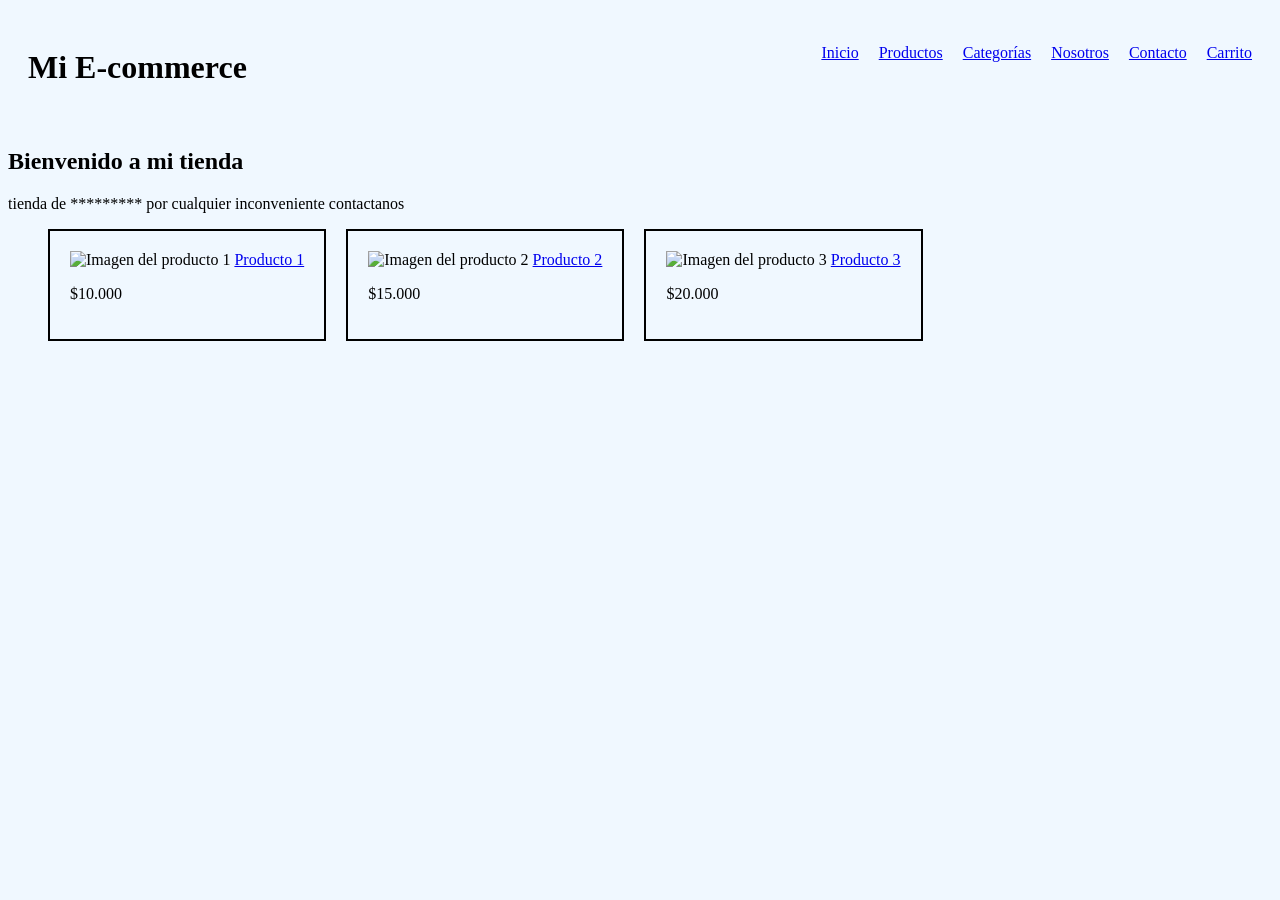
==== index.html @ a8d4cbd5 "Add initial ecommerce page structure" ====
<!DOCTYPE html>
<html lang="es">
<head>
    <meta charset="UTF-8">
    <title>Mi E-commerce</title>

    <link rel="stylesheet" href="css/style.css">
</head>

<body>
    <header> <!--este es el encabezado-->
         <h1>Mi E-commerce</h1> <!--Este es el titulo principal-->
         <nav><!--Agrupar los enlaces que permiten navegar en la pag-->
            <ul class="menu"> <!--Lista desordenada-->
            <li> <a href="#">Inicio</a> </li> <!--enlace a inicio li:elemento de la lista --> 
            <li> <a href="#">Productos</a> </li> <!--enlace a productos-->
            <li> <a href="#">Categorías</a> </li> <!--enlace a categorias-->
            <li> <a href="#">Nosotros</a> </li> <!--enlace a nosotros-->
            <li> <a href="#">Contacto</a> </li> <!--enlace a contacto-->
            <li> <a href="#">Carrito</a></li>
            </ul>
         </nav>
    </header>
    <main> <!--contenido principal de la pag como los productos-->
        <h2>Bienvenido a mi tienda</h2>
        <p>tienda de ********* por cualquier inconveniente contactanos</p>

        <ul  class="productos" >
           <li>
            <img src="#" alt="Imagen del producto 1">
            <a href="#">Producto 1</a>
            <p>$10.000</p>
           </li>
           <li>
            <img src="#" alt="Imagen del producto 2">
            <a href="#">Producto 2</a>
            <p>$15.000</p>
           </li>
           <li>
            <img src="#" alt="Imagen del producto 3">
            <a href="#">Producto 3</a>
            <p>$20.000</p>
           </li>
        </ul>

    </main>
 
<script src="js/script.js"></script>
</body>
</html>
---- css/style.css ----
body {
   background-color:aliceblue;
}

header{  /*controla el estilo del encabezado*/
    display: flex; /* todo lo que esta en el header queda uno al lodo del otro acomodo h1 y nav*/
    justify-content: space-between; /*propiedad de espacio entre las cosas del header*/
    padding: 20px; /**/
}

main ul{ /*controla el estilo de la lista*/
    display: flex;
    gap: 20px; /*propiedad para separar las palabras*/
    list-style-type: none;
}

.productos
{
    display: flex;
    gap: 20px;
}

.productos li{
    border-width: 2px; /*el borde de las cajas de los productos se controla con estas 3 propiedades*/
    border-style: solid;
    border-color: black;
    padding: 20px; /*borde al rededor del elemento de la caja*/
}

.productos img{
    width: 200px;
    height: 200px;
}

h1 {
    color:black;
}

.menu{
display: flex;
    gap: 20px; /*propiedad para separar las palabras*/
    list-style-type: none;
}
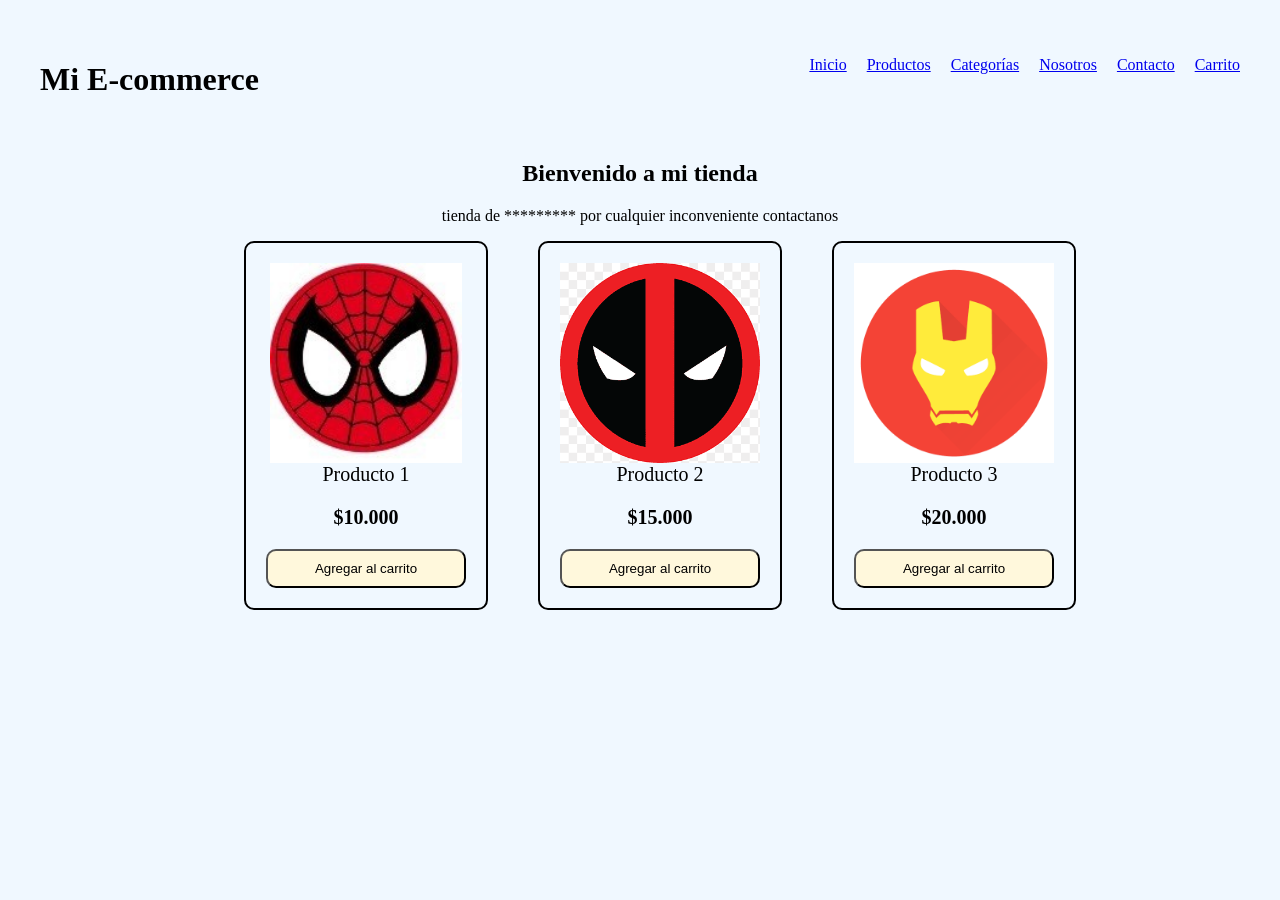
==== commit ce7212b4: "Mejora estilos y diseño de productos" ====
--- a/index.html
+++ b/index.html
@@ -27,19 +27,22 @@
 
         <ul  class="productos" >
            <li>
-            <img src="#" alt="Imagen del producto 1">
+            <img src="img/producto1.jpg" alt="Imagen del producto 1">
             <a href="#">Producto 1</a>
             <p>$10.000</p>
+            <button>Agregar al carrito</button> <!--boton d carrito sin funcionalidad todavia-->
            </li>
            <li>
-            <img src="#" alt="Imagen del producto 2">
+            <img src="img/producto2.png" alt="Imagen del producto 2">
             <a href="#">Producto 2</a>
             <p>$15.000</p>
+            <button>Agregar al carrito</button> <!--boton d carrito sin funcionalidad todavia-->
            </li>
            <li>
-            <img src="#" alt="Imagen del producto 3">
+            <img src="img/producto3.png" alt="Imagen del producto 3">
             <a href="#">Producto 3</a>
             <p>$20.000</p>
+            <button>Agregar al carrito</button> <!--boton d carrito sin funcionalidad todavia-->
            </li>
         </ul>
 
--- a/css/style.css
+++ b/css/style.css
@@ -1,11 +1,13 @@
 body {
    background-color:aliceblue;
+   margin: 20px; /*margenes*/
 }
 
 header{  /*controla el estilo del encabezado*/
     display: flex; /* todo lo que esta en el header queda uno al lodo del otro acomodo h1 y nav*/
     justify-content: space-between; /*propiedad de espacio entre las cosas del header*/
     padding: 20px; /**/
+    margin-bottom: 20px;
 }
 
 main ul{ /*controla el estilo de la lista*/
@@ -13,11 +15,18 @@
     gap: 20px; /*propiedad para separar las palabras*/
     list-style-type: none;
 }
+main >p{
+    text-align: center;
+}
+h2{
+    text-align: center;
+}
 
 .productos
 {
     display: flex;
-    gap: 20px;
+    gap: 50px; /*espacio entre las cajas*/
+    justify-content: center; /*centrar las cajas*/
 }
 
 .productos li{
@@ -25,12 +34,40 @@
     border-style: solid;
     border-color: black;
     padding: 20px; /*borde al rededor del elemento de la caja*/
+    display: flex; /*hace que la caja sea flexible */
+    flex-direction: column; /*flex-direction como acomodar los elementos colum:encolumnas*/
+    text-align: center; /*alinear texto*/
+    border-radius: 10px; /*redondear los bordes de las cajas*/
+}
+
+.productos p{ /*en p estan los precios*/
+    font-size: 20px;
+    font-weight: bold;
+}
+
+.productos a{ /*en a esta el nombre del producto*/
+    color: black;
+    font-size: 20px;
+    text-decoration: none; /*esto le saca el subrayado al nombre de los productos*/
 }
 
 .productos img{
     width: 200px;
     height: 200px;
+    object-fit: contain; /*que la img se mete en un espacio 200x200 sin deformarse*/
 }
+
+.productos button{
+    padding: 10px; /*padding espacio interno dentro del boton*/
+    border-radius: 10px;
+    background-color:cornsilk;
+    color: black;
+    transition: 0.3s; /*efecto de 3 segundos de color en el boton*/
+}
+
+/*.productos button:hover{ /*cambia el color del boton cuando el mouse pasa
+    background-color: aqua;
+}*/
 
 h1 {
     color:black;
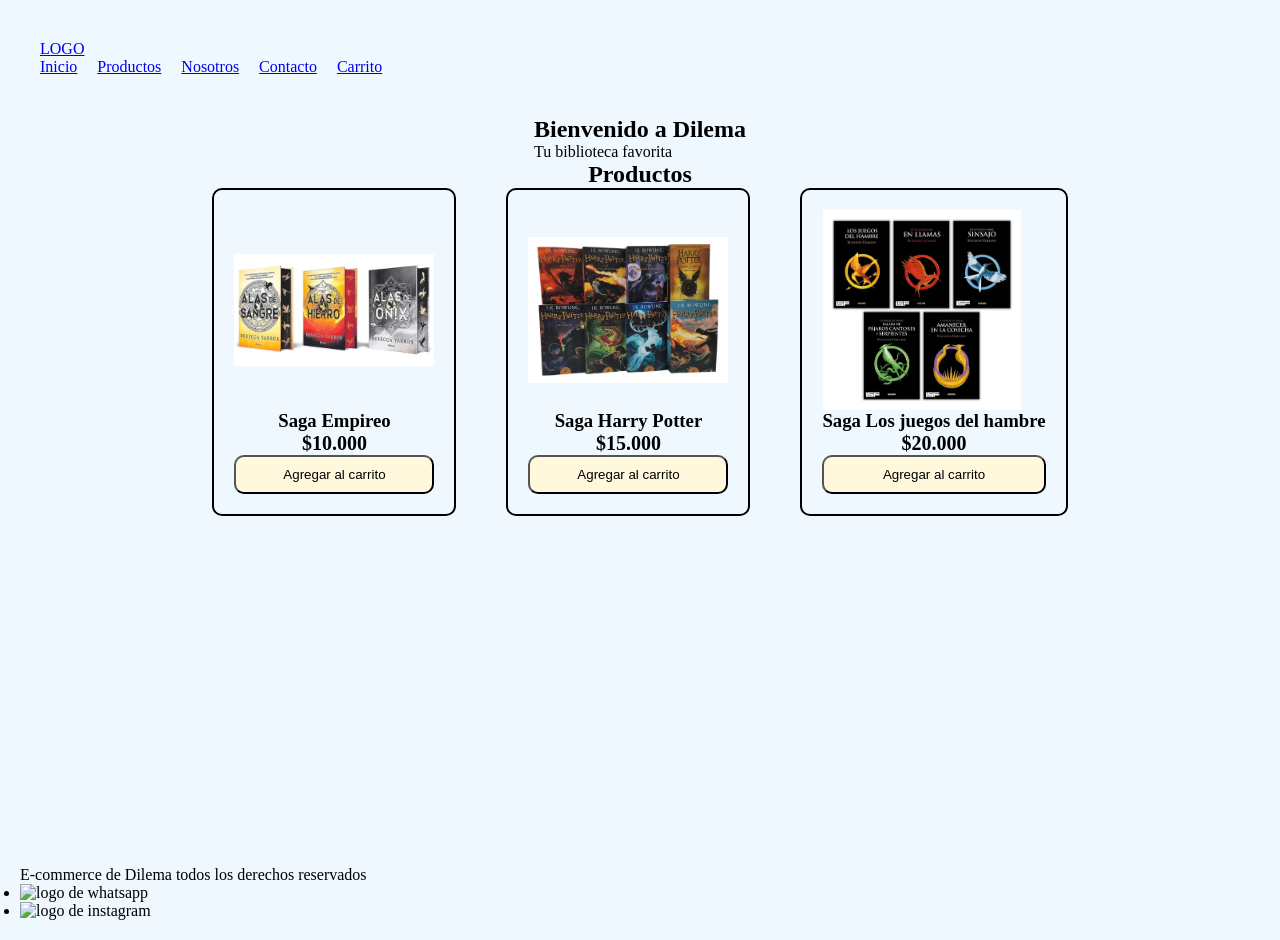
==== commit f52e0163: "Cambios en html y css" ====
--- a/index.html
+++ b/index.html
@@ -2,51 +2,75 @@
 <html lang="es">
 <head>
     <meta charset="UTF-8">
+     <link
+      href="https://fonts.googleapis.com/css2?family=Poppins:ital,wght@0,100;0,400;0,600;0,700;0,800;1,100;1,400;1,600;1,700&display=swap"
+      rel="stylesheet"
+    />
+    <link rel="stylesheet" href="./css/style.css">
+    
     <title>Mi E-commerce</title>
 
-    <link rel="stylesheet" href="css/style.css">
+  
 </head>
 
 <body>
     <header> <!--este es el encabezado-->
-         <h1>Mi E-commerce</h1> <!--Este es el titulo principal-->
+        <div class="div-Logo"><a class="LOGO" href="/index.html">LOGO</a></div>
+
          <nav><!--Agrupar los enlaces que permiten navegar en la pag-->
             <ul class="menu"> <!--Lista desordenada-->
-            <li> <a href="#">Inicio</a> </li> <!--enlace a inicio li:elemento de la lista --> 
+            <li> <a href="./index.html">Inicio</a> </li> <!--enlace a inicio li:elemento de la lista --> 
             <li> <a href="#">Productos</a> </li> <!--enlace a productos-->
-            <li> <a href="#">Categorías</a> </li> <!--enlace a categorias-->
             <li> <a href="#">Nosotros</a> </li> <!--enlace a nosotros-->
-            <li> <a href="#">Contacto</a> </li> <!--enlace a contacto-->
+            <li> <a href="./pages/contacto.html">Contacto</a> </li> <!--enlace a contacto-->
             <li> <a href="#">Carrito</a></li>
             </ul>
          </nav>
     </header>
+
     <main> <!--contenido principal de la pag como los productos-->
-        <h2>Bienvenido a mi tienda</h2>
-        <p>tienda de ********* por cualquier inconveniente contactanos</p>
+        <section class="inicio">
+        <h2>Bienvenido a Dilema</h2>
+        <p>Tu biblioteca favorita</p>
+        </section>
 
-        <ul  class="productos" >
-           <li>
-            <img src="img/producto1.jpg" alt="Imagen del producto 1">
-            <a href="#">Producto 1</a>
-            <p>$10.000</p>
-            <button>Agregar al carrito</button> <!--boton d carrito sin funcionalidad todavia-->
-           </li>
-           <li>
-            <img src="img/producto2.png" alt="Imagen del producto 2">
-            <a href="#">Producto 2</a>
-            <p>$15.000</p>
-            <button>Agregar al carrito</button> <!--boton d carrito sin funcionalidad todavia-->
-           </li>
-           <li>
-            <img src="img/producto3.png" alt="Imagen del producto 3">
-            <a href="#">Producto 3</a>
-            <p>$20.000</p>
-            <button>Agregar al carrito</button> <!--boton d carrito sin funcionalidad todavia-->
-           </li>
-        </ul>
+        <section>
+            <h2>Productos</h2>
+            <ul  class="productos" >
+                <article>
+                     <img src="img/sgaempireo.jpg" alt="Saga de libros Empireo">
+                     <h3>Saga Empireo</h3>
+                     <p>$10.000</p>
+                     <button>Agregar al carrito</button> <!--boton d carrito sin funcionalidad todavia-->
+                </article>
+
+                <article>
+                     <img src="img/sagaharry.jpg" alt="Saga completa de Harry">
+                     <h3>Saga Harry Potter</h3>
+                     <p>$15.000</p>
+                     <button>Agregar al carrito</button> <!--boton d carrito sin funcionalidad todavia-->
+                </article>
+
+                <article>
+                     <img src="img/sagajuegos.jpg" alt="Saga completa Los juegos del hambre">
+                     <h3>Saga Los juegos del hambre</h3>
+                     <p>$20.000</p>
+                     <button>Agregar al carrito</button> <!--boton d carrito sin funcionalidad todavia-->
+                </article>
+            </ul>
+        </section>
 
     </main>
+
+    <footer>
+        <p>E-commerce de Dilema todos los derechos reservados</p>
+        <nav>
+            <ul>
+                <li><img src="" alt="logo de whatsapp"></li>
+                <li><img src="" alt="logo de instagram"></li>
+            </ul>
+        </nav>
+    </footer>
  
 <script src="js/script.js"></script>
 </body>
--- a/css/style.css
+++ b/css/style.css
@@ -1,13 +1,34 @@
+*{
+    margin: 0;
+    padding: 0;
+    box-sizing: border-box;
+}
+
 body {
    background-color:aliceblue;
    margin: 20px; /*margenes*/
+   display: flex; 
+   flex-direction: column;
+   min-height: 100vh;
 }
 
 header{  /*controla el estilo del encabezado*/
-    display: flex; /* todo lo que esta en el header queda uno al lodo del otro acomodo h1 y nav*/
+   /* todo lo que esta en el header queda uno al lodo del otro acomodo h1 y nav*/
     justify-content: space-between; /*propiedad de espacio entre las cosas del header*/
     padding: 20px; /**/
     margin-bottom: 20px;
+}
+
+main {
+  width: 80%;
+  margin: auto;
+  padding-bottom: 2rem;
+
+  flex: 1;
+
+  display: flex;
+  flex-direction: column;
+  align-items: center;
 }
 
 main ul{ /*controla el estilo de la lista*/
@@ -29,7 +50,7 @@
     justify-content: center; /*centrar las cajas*/
 }
 
-.productos li{
+.productos article{
     border-width: 2px; /*el borde de las cajas de los productos se controla con estas 3 propiedades*/
     border-style: solid;
     border-color: black;
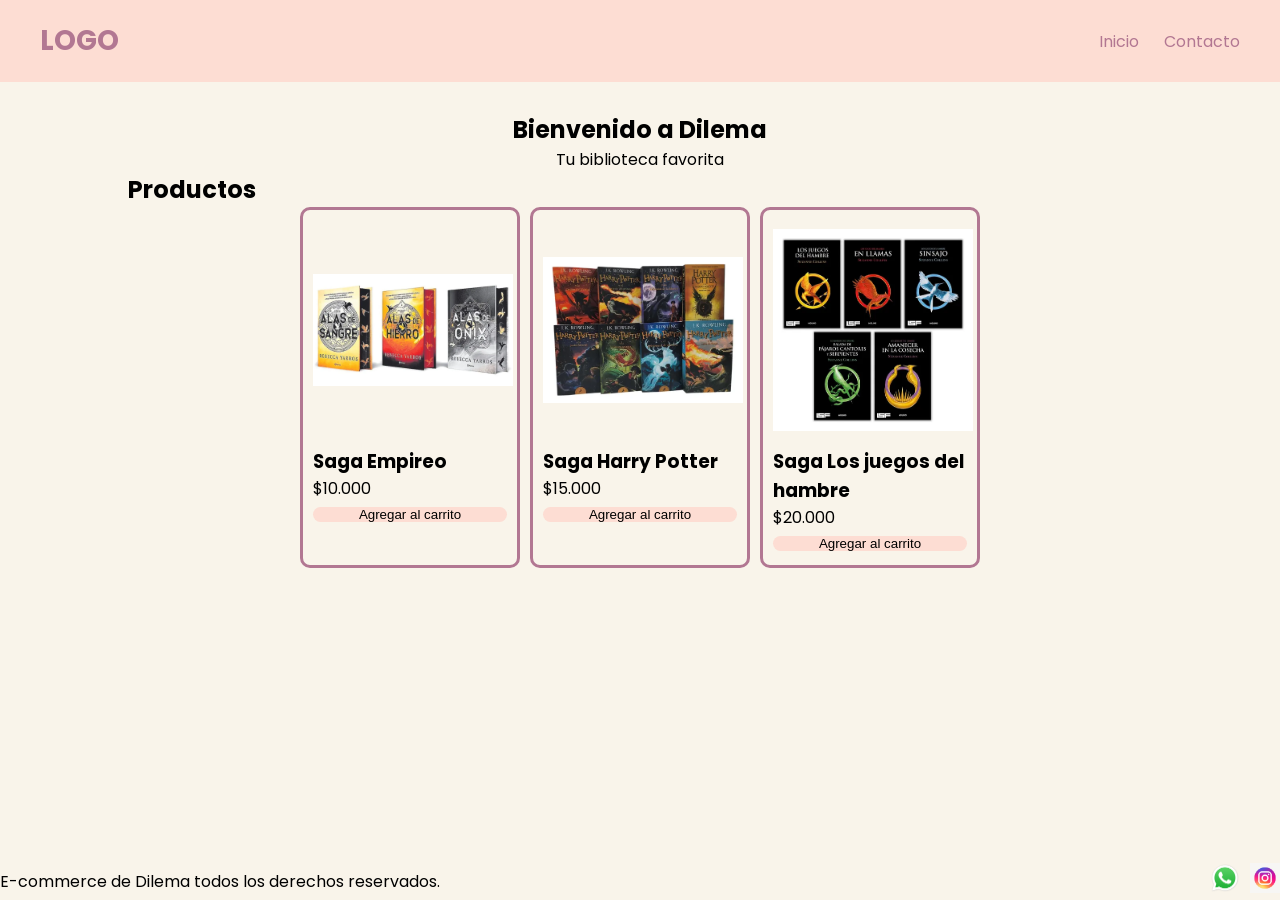
==== commit baa0bad4: "Finalizdo diseño responsive y pagina de contacto" ====
--- a/index.html
+++ b/index.html
@@ -2,6 +2,7 @@
 <html lang="es">
 <head>
     <meta charset="UTF-8">
+     <meta name="viewport" content="width=device-width, initial-scale=1.0" />
      <link
       href="https://fonts.googleapis.com/css2?family=Poppins:ital,wght@0,100;0,400;0,600;0,700;0,800;1,100;1,400;1,600;1,700&display=swap"
       rel="stylesheet"
@@ -14,21 +15,18 @@
 </head>
 
 <body>
-    <header> <!--este es el encabezado-->
-        <div class="div-Logo"><a class="LOGO" href="/index.html">LOGO</a></div>
+    <header> 
+        <div class="div-Logo"><a class="LOGO" href="./index.html">LOGO</a></div>
 
-         <nav><!--Agrupar los enlaces que permiten navegar en la pag-->
-            <ul class="menu"> <!--Lista desordenada-->
-            <li> <a href="./index.html">Inicio</a> </li> <!--enlace a inicio li:elemento de la lista --> 
-            <li> <a href="#">Productos</a> </li> <!--enlace a productos-->
-            <li> <a href="#">Nosotros</a> </li> <!--enlace a nosotros-->
-            <li> <a href="./pages/contacto.html">Contacto</a> </li> <!--enlace a contacto-->
-            <li> <a href="#">Carrito</a></li>
+         <nav>
+            <ul class="menu"> 
+            <li> <a href="./index.html">Inicio</a> </li> 
+            <li> <a href="./pages/contacto.html">Contacto</a> </li>
             </ul>
          </nav>
     </header>
 
-    <main> <!--contenido principal de la pag como los productos-->
+    <main> 
         <section class="inicio">
         <h2>Bienvenido a Dilema</h2>
         <p>Tu biblioteca favorita</p>
@@ -36,38 +34,38 @@
 
         <section>
             <h2>Productos</h2>
-            <ul  class="productos" >
+            <div  class="productos" >
                 <article>
                      <img src="img/sgaempireo.jpg" alt="Saga de libros Empireo">
                      <h3>Saga Empireo</h3>
                      <p>$10.000</p>
-                     <button>Agregar al carrito</button> <!--boton d carrito sin funcionalidad todavia-->
+                     <button>Agregar al carrito</button> 
                 </article>
 
                 <article>
                      <img src="img/sagaharry.jpg" alt="Saga completa de Harry">
                      <h3>Saga Harry Potter</h3>
                      <p>$15.000</p>
-                     <button>Agregar al carrito</button> <!--boton d carrito sin funcionalidad todavia-->
+                     <button>Agregar al carrito</button> 
                 </article>
 
                 <article>
                      <img src="img/sagajuegos.jpg" alt="Saga completa Los juegos del hambre">
                      <h3>Saga Los juegos del hambre</h3>
                      <p>$20.000</p>
-                     <button>Agregar al carrito</button> <!--boton d carrito sin funcionalidad todavia-->
+                     <button>Agregar al carrito</button> 
                 </article>
-            </ul>
+            </div>
         </section>
 
     </main>
 
     <footer>
-        <p>E-commerce de Dilema todos los derechos reservados</p>
+        <p>E-commerce de Dilema todos los derechos reservados.</p>
         <nav>
             <ul>
-                <li><img src="" alt="logo de whatsapp"></li>
-                <li><img src="" alt="logo de instagram"></li>
+                <li><img src="img/WhatsApp.svg.webp" alt="logo de whatsapp"></li>
+                <li><img src="img/ig.jpg" alt="logo de instagram"></li>
             </ul>
         </nav>
     </footer>
--- a/css/style.css
+++ b/css/style.css
@@ -1,101 +1,117 @@
-*{
+* {
     margin: 0;
     padding: 0;
     box-sizing: border-box;
 }
 
 body {
-   background-color:aliceblue;
-   margin: 20px; /*margenes*/
-   display: flex; 
-   flex-direction: column;
-   min-height: 100vh;
-}
+    font-family: "Poppins", sans-serif;
+    background-color: #F9F4EA;
 
-header{  /*controla el estilo del encabezado*/
-   /* todo lo que esta en el header queda uno al lodo del otro acomodo h1 y nav*/
-    justify-content: space-between; /*propiedad de espacio entre las cosas del header*/
-    padding: 20px; /**/
-    margin-bottom: 20px;
+    min-height: 100vh;
+
+    display: flex;
+    flex-direction: column;
 }
 
 main {
-  width: 80%;
-  margin: auto;
-  padding-bottom: 2rem;
+    flex: 1;
 
-  flex: 1;
+    width: 80%;
+    margin: auto;
 
-  display: flex;
-  flex-direction: column;
-  align-items: center;
+    padding-top: 30px;
+    padding-bottom: 30px;
+   
 }
 
-main ul{ /*controla el estilo de la lista*/
+header {
     display: flex;
-    gap: 20px; /*propiedad para separar las palabras*/
-    list-style-type: none;
+    justify-content: space-between;
+    align-items: center;
+
+    padding: 20px 40px;
+    background-color: #FDDDD3;
 }
-main >p{
-    text-align: center;
-}
-h2{
+
+.inicio{
     text-align: center;
 }
 
-.productos
-{
+.LOGO {
+    text-decoration: none;
+    color: #B27792;
+    font-size: 28px;
+    font-weight: 700;
+}
+
+.menu {
     display: flex;
-    gap: 50px; /*espacio entre las cajas*/
-    justify-content: center; /*centrar las cajas*/
+    gap: 25px;
+
+    list-style-type: none;
+}
+
+.menu a {
+    text-decoration: none;
+    color: #B27792;
+}
+
+.productos{
+    display: flex;
+    justify-content: center;
+    gap: 10px;
 }
 
 .productos article{
-    border-width: 2px; /*el borde de las cajas de los productos se controla con estas 3 propiedades*/
-    border-style: solid;
-    border-color: black;
-    padding: 20px; /*borde al rededor del elemento de la caja*/
-    display: flex; /*hace que la caja sea flexible */
-    flex-direction: column; /*flex-direction como acomodar los elementos colum:encolumnas*/
-    text-align: center; /*alinear texto*/
-    border-radius: 10px; /*redondear los bordes de las cajas*/
-}
+    width: 220px;
+    border: 3px solid #B27792;
+    border-radius: 10px;
+    padding: 10px;
 
-.productos p{ /*en p estan los precios*/
-    font-size: 20px;
-    font-weight: bold;
-}
-
-.productos a{ /*en a esta el nombre del producto*/
-    color: black;
-    font-size: 20px;
-    text-decoration: none; /*esto le saca el subrayado al nombre de los productos*/
 }
 
 .productos img{
     width: 200px;
-    height: 200px;
-    object-fit: contain; /*que la img se mete en un espacio 200x200 sin deformarse*/
+    height: 220px;
+    object-fit: contain;
+}
+.productos button{
+    width: 100%;
+    background-color:  #FDDDD3;
+    border: none;
+    border-radius: 8px;
 }
 
-.productos button{
-    padding: 10px; /*padding espacio interno dentro del boton*/
-    border-radius: 10px;
-    background-color:cornsilk;
-    color: black;
-    transition: 0.3s; /*efecto de 3 segundos de color en el boton*/
+footer{
+    display: flex;
+    justify-content: space-between;
+    align-items: center;
 }
 
-/*.productos button:hover{ /*cambia el color del boton cuando el mouse pasa
-    background-color: aqua;
-}*/
-
-h1 {
-    color:black;
+footer ul{
+    display: flex;
+    list-style-type: none;
+    gap: 10px;
 }
 
-.menu{
-display: flex;
-    gap: 20px; /*propiedad para separar las palabras*/
-    list-style-type: none;
+footer img{
+    width: 30px;
+    height: 30px;
 }
+
+/*contacto*/
+.contacto{
+    text-align: center;
+}
+
+@media (max-width: 600px) {
+  header,
+  footer {
+    flex-direction: column;
+  }
+
+  .menu, .productos {
+    flex-direction: column;
+  }
+}
